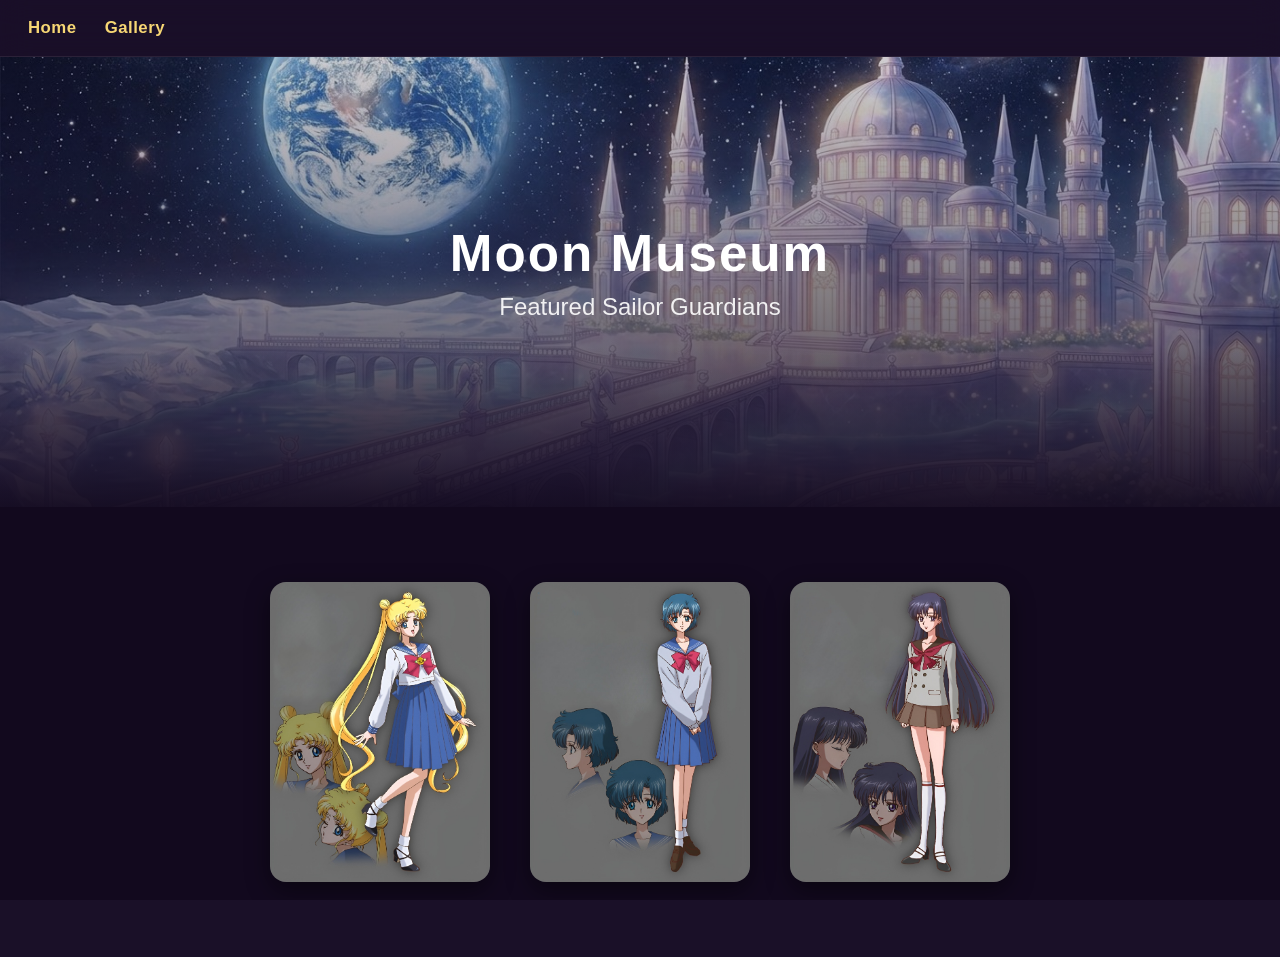
==== index.html @ 392549b9 "Update index.html Three featured guardians, no scroll" ====
<!DOCTYPE html>
<html lang="en">
<head>
  <meta charset="UTF-8">
  <meta name="viewport" content="width=device-width, initial-scale=1.0">
  <title>Moon Museum</title>
  <link rel="stylesheet" href="css/style.css">
  <link rel="stylesheet" href="css/nav.css">
</head>
<body>

  <nav class="main-nav">
    <a href="index.html">Home</a>
    <a href="gallery.html">Gallery</a>
  </nav>

  <section class="hero">
    <div class="hero-overlay">
      <div class="hero-content">
        <h1>Moon Museum</h1>
        <h2>Featured Sailor Guardians</h2>
      </div>
    </div>
  </section>

  <section class="cards-section">
    <div class="gallery-grid">

      <!-- Usagi -->
      <a href="player-usagi.html" class="card">
        <div class="card-inner">
          <div class="card-front">
            <img src="images/usagi-front.jpeg" alt="Usagi Tsukino front card">
          </div>
          <div class="card-back">
            <img class="back-img" src="images/usagi-back.jpeg" alt="Usagi Tsukino back card">
            <div class="stats">
              <p>Power: 8</p>
              <p>Speed: 6</p>
              <p>Magic: 10</p>
            </div>
          </div>
        </div>
      </a>

      <!-- Ami -->
      <a href="player-ami.html" class="card">
        <div class="card-inner">
          <div class="card-front">
            <img src="images/ami-front.jpeg" alt="Ami Mizuno front card">
          </div>
          <div class="card-back">
            <img class="back-img" src="images/ami-back.jpeg" alt="Ami Mizuno back card">
            <div class="stats">
              <p>Power: 7</p>
              <p>Speed: 8</p>
              <p>Magic: 9</p>
            </div>
          </div>
        </div>
      </a>

      <!-- Rei -->
      <a href="player-rei.html" class="card">
        <div class="card-inner">
          <div class="card-front">
            <img src="images/rei-front.jpeg" alt="Rei Hino front card">
          </div>
          <div class="card-back">
            <img class="back-img" src="images/rei-back.jpeg" alt="Rei Hino back card">
            <div class="stats">
              <p>Power: 9</p>
              <p>Speed: 7</p>
              <p>Magic: 9</p>
            </div>
          </div>
        </div>
      </a>

    </div>
  </section>

</body>
</html>
---- css/style.css ----
/* ------------------------------
   GLOBAL DARK MODE THEME
------------------------------ */

html, body {
  margin: 0;
  padding: 0;
  height: 100vh;
  overflow-y: hidden; /* no vertical scroll, horizontal allowed */
  font-family: "Poppins", sans-serif;
  background: #1a1028;
  color: #ffffff;
}

* {
  -webkit-font-smoothing: antialiased;
  -moz-osx-font-smoothing: grayscale;
}

/* ------------------------------
   HERO (TOP 50VH)
------------------------------ */

.hero {
  height: 50vh;
  background-image: url("../images/moon-kingdom.jpeg");
  background-size: cover;
  background-position: center;
  position: relative;
}

.hero-overlay {
  width: 100%;
  height: 100%;
  background: linear-gradient(
    to bottom,
    rgba(26, 16, 40, 0.2),
    rgba(26, 16, 40, 0.85)
  );
  display: flex;
  justify-content: center;
  align-items: center;
}

.hero-content {
  text-align: center;
  color: #ffffff;
}

.hero-content h1 {
  font-size: 3.2rem;
  margin: 0;
  letter-spacing: 2px;
}

.hero-content h2 {
  margin-top: 10px;
  font-weight: 300;
  opacity: 0.9;
}

/* STAR‑SPECKLED FADE AT BOTTOM OF HERO */

.hero::after {
  content: "";
  position: absolute;
  bottom: 0;
  left: 0;
  width: 100%;
  height: 160px;
  background:
    linear-gradient(
      to bottom,
      rgba(26, 16, 40, 0) 0%,
      rgba(26, 16, 40, 0.4) 40%,
      rgba(26, 16, 40, 0.7) 70%,
      #12091e 100%
    ),
    url("../images/stars.png");
  background-size: cover;
  pointer-events: none;
  opacity: 0.8;
}

/* ------------------------------
   HOME PAGE CARD SECTION (BOTTOM 50VH)
------------------------------ */

.cards-section {
  height: 50vh;
  background: #12091e;
  display: flex;
  justify-content: center;
  align-items: center;
  padding: 0;
}

.gallery-grid {
  display: flex;
  gap: 40px;
  justify-content: center;
  align-items: center;
}

/* ------------------------------
   FLIP CARD BASE
------------------------------ */

.card {
  width: 220px;
  height: 300px;
  perspective: 1200px;
  display: block;
  text-decoration: none;
}

.card-inner {
  width: 100%;
  height: 100%;
  position: relative;
  transition: transform 0.8s ease;
  transform-style: preserve-3d;
}

.card:hover .card-inner {
  transform: rotateY(180deg);
}

/* FRONT & BACK */

.card-front,
.card-back {
  position: absolute;
  width: 100%;
  height: 100%;
  border-radius: 16px;
  overflow: hidden;
  backface-visibility: hidden;
  box-shadow: 0 8px 25px rgba(0,0,0,0.45);
}

.card-front img,
.card-back .back-img {
  width: 100%;
  height: 100%;
  object-fit: cover;
}

.card-back {
  transform: rotateY(180deg);
  position: relative;
}

/* GOLD STATS */

.stats {
  position: absolute;
  top: 10px;
  left: 10px;
  color: #f7d774;
  font-weight: 600;
  font-size: 0.9rem;
  line-height: 1.3;
  text-shadow: 0 0 6px rgba(0,0,0,0.9);
}

/* ------------------------------
   PAGE HEADERS
------------------------------ */

.page-header {
  text-align: center;
  padding: 40px 20px 10px;
}

.page-header h1 {
  font-size: 2.2rem;
  color: #f7d774;
  margin-bottom: 8px;
}

.page-header p {
  color: #cfc3ff;
  opacity: 0.85;
}

/* ------------------------------
   PLAYER PAGES
------------------------------ */

.player-profile {
  height: calc(100vh - 120px); /* nav + header space */
  max-width: 1000px;
  margin: 0 auto;
  display: flex;
  justify-content: center;
  align-items: center;
  gap: 40px;
}

.player-profile .card {
  width: 210px;
  height: 280px;
}

.player-info {
  max-width: 380px;
  background: rgba(255, 255, 255, 0.06);
  padding: 20px;
  border-radius: 16px;
  backdrop-filter: blur(12px);
  border: 1px solid rgba(255, 255, 255, 0.12);
  box-shadow: 0 6px 20px rgba(0,0,0,0.35);
}

.player-info h3 {
  color: #f7d774;
  margin-top: 0;
  margin-bottom: 8px;
}

.player-info p {
  line-height: 1.5;
  color: #e8e0ff;
  font-size: 0.95rem;
}

.back-btn {
  display: inline-block;
  margin-top: 16px;
  text-decoration: none;
  color: #f7d774;
  font-weight: 600;
  transition: 0.2s ease;
  font-size: 0.95rem;
}

.back-btn:hover {
  opacity: 0.7;
}

/* ------------------------------
   RESPONSIVE TWEAKS
------------------------------ */

@media (max-width: 768px) {
  .hero-content h1 {
    font-size: 2.4rem;
  }

  .hero-content h2 {
    font-size: 1.1rem;
  }

  .gallery-grid {
    gap: 20px;
  }

  .card {
    width: 190px;
    height: 260px;
  }

  .player-profile {
    flex-direction: column;
    height: calc(100vh - 140px);
  }
}
---- css/nav.css ----
/* ------------------------------
   MODERN DARK MODE NAVIGATION
------------------------------ */

.main-nav {
  position: sticky;
  top: 0;
  width: 100%;
  padding: 18px 28px;

  display: flex;
  gap: 28px;
  align-items: center;

  background: rgba(26, 16, 40, 0.55);
  backdrop-filter: blur(14px);
  -webkit-backdrop-filter: blur(14px);

  border-bottom: 1px solid rgba(255, 255, 255, 0.08);
  z-index: 1000;
}

.main-nav a {
  text-decoration: none;
  color: #f7d774;
  font-weight: 600;
  font-size: 1.05rem;
  letter-spacing: 0.5px;
  transition: 0.25s ease;
}

.main-nav a:hover {
  color: #ffffff;
  text-shadow: 0 0 8px rgba(247, 215, 116, 0.8);
  transform: translateY(-1px);
}
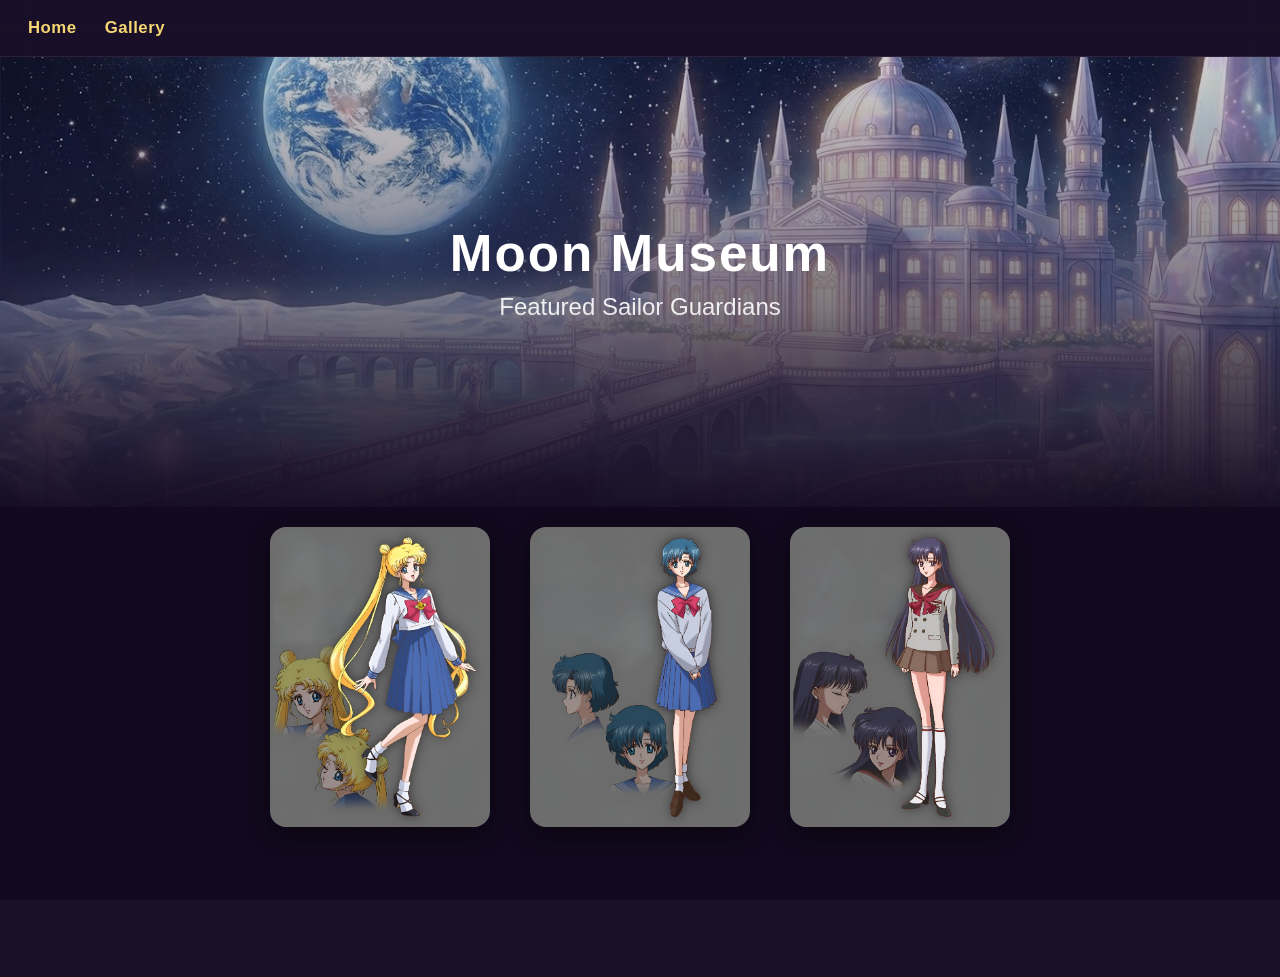
==== commit 8c625a40: "Update index.html Bring up the featured cards from the bottom" ====
--- a/index.html
+++ b/index.html
@@ -30,10 +30,10 @@
       <a href="player-usagi.html" class="card">
         <div class="card-inner">
           <div class="card-front">
-            <img src="images/usagi-front.jpeg" alt="Usagi Tsukino front card">
+            <img src="images/usagi-front.jpeg">
           </div>
           <div class="card-back">
-            <img class="back-img" src="images/usagi-back.jpeg" alt="Usagi Tsukino back card">
+            <img class="back-img" src="images/usagi-back.jpeg">
             <div class="stats">
               <p>Power: 8</p>
               <p>Speed: 6</p>
@@ -47,10 +47,10 @@
       <a href="player-ami.html" class="card">
         <div class="card-inner">
           <div class="card-front">
-            <img src="images/ami-front.jpeg" alt="Ami Mizuno front card">
+            <img src="images/ami-front.jpeg">
           </div>
           <div class="card-back">
-            <img class="back-img" src="images/ami-back.jpeg" alt="Ami Mizuno back card">
+            <img class="back-img" src="images/ami-back.jpeg">
             <div class="stats">
               <p>Power: 7</p>
               <p>Speed: 8</p>
@@ -64,10 +64,10 @@
       <a href="player-rei.html" class="card">
         <div class="card-inner">
           <div class="card-front">
-            <img src="images/rei-front.jpeg" alt="Rei Hino front card">
+            <img src="images/rei-front.jpeg">
           </div>
           <div class="card-back">
-            <img class="back-img" src="images/rei-back.jpeg" alt="Rei Hino back card">
+            <img class="back-img" src="images/rei-back.jpeg">
             <div class="stats">
               <p>Power: 9</p>
               <p>Speed: 7</p>
--- a/css/style.css
+++ b/css/style.css
@@ -6,7 +6,7 @@
   margin: 0;
   padding: 0;
   height: 100vh;
-  overflow-y: hidden; /* no vertical scroll, horizontal allowed */
+  overflow-y: hidden; /* no vertical scroll */
   font-family: "Poppins", sans-serif;
   background: #1a1028;
   color: #ffffff;
@@ -59,7 +59,7 @@
   opacity: 0.9;
 }
 
-/* STAR‑SPECKLED FADE AT BOTTOM OF HERO */
+/* STAR‑SPECKLED FADE */
 
 .hero::after {
   content: "";
@@ -67,7 +67,7 @@
   bottom: 0;
   left: 0;
   width: 100%;
-  height: 160px;
+  height: 200px;
   background:
     linear-gradient(
       to bottom,
@@ -83,7 +83,7 @@
 }
 
 /* ------------------------------
-   HOME PAGE CARD SECTION (BOTTOM 50VH)
+   HOME PAGE CARD SECTION
 ------------------------------ */
 
 .cards-section {
@@ -91,8 +91,9 @@
   background: #12091e;
   display: flex;
   justify-content: center;
-  align-items: center;
-  padding: 0;
+  align-items: flex-start;
+  padding-top: 60px;
+  margin-top: -40px; /* overlap fade */
 }
 
 .gallery-grid {
@@ -126,8 +127,6 @@
   transform: rotateY(180deg);
 }
 
-/* FRONT & BACK */
-
 .card-front,
 .card-back {
   position: absolute;
@@ -170,7 +169,7 @@
 
 .page-header {
   text-align: center;
-  padding: 40px 20px 10px;
+  padding: 30px 20px 10px;
 }
 
 .page-header h1 {
@@ -189,13 +188,14 @@
 ------------------------------ */
 
 .player-profile {
-  height: calc(100vh - 120px); /* nav + header space */
+  height: calc(100vh - 160px);
   max-width: 1000px;
   margin: 0 auto;
   display: flex;
   justify-content: center;
-  align-items: center;
+  align-items: flex-start;
   gap: 40px;
+  padding-top: 20px;
 }
 
 .player-profile .card {
@@ -238,31 +238,3 @@
 .back-btn:hover {
   opacity: 0.7;
 }
-
-/* ------------------------------
-   RESPONSIVE TWEAKS
------------------------------- */
-
-@media (max-width: 768px) {
-  .hero-content h1 {
-    font-size: 2.4rem;
-  }
-
-  .hero-content h2 {
-    font-size: 1.1rem;
-  }
-
-  .gallery-grid {
-    gap: 20px;
-  }
-
-  .card {
-    width: 190px;
-    height: 260px;
-  }
-
-  .player-profile {
-    flex-direction: column;
-    height: calc(100vh - 140px);
-  }
-}
--- a/css/nav.css
+++ b/css/nav.css
@@ -1,21 +1,13 @@
-/* ------------------------------
-   MODERN DARK MODE NAVIGATION
------------------------------- */
-
 .main-nav {
   position: sticky;
   top: 0;
   width: 100%;
   padding: 18px 28px;
-
   display: flex;
   gap: 28px;
   align-items: center;
-
   background: rgba(26, 16, 40, 0.55);
   backdrop-filter: blur(14px);
-  -webkit-backdrop-filter: blur(14px);
-
   border-bottom: 1px solid rgba(255, 255, 255, 0.08);
   z-index: 1000;
 }
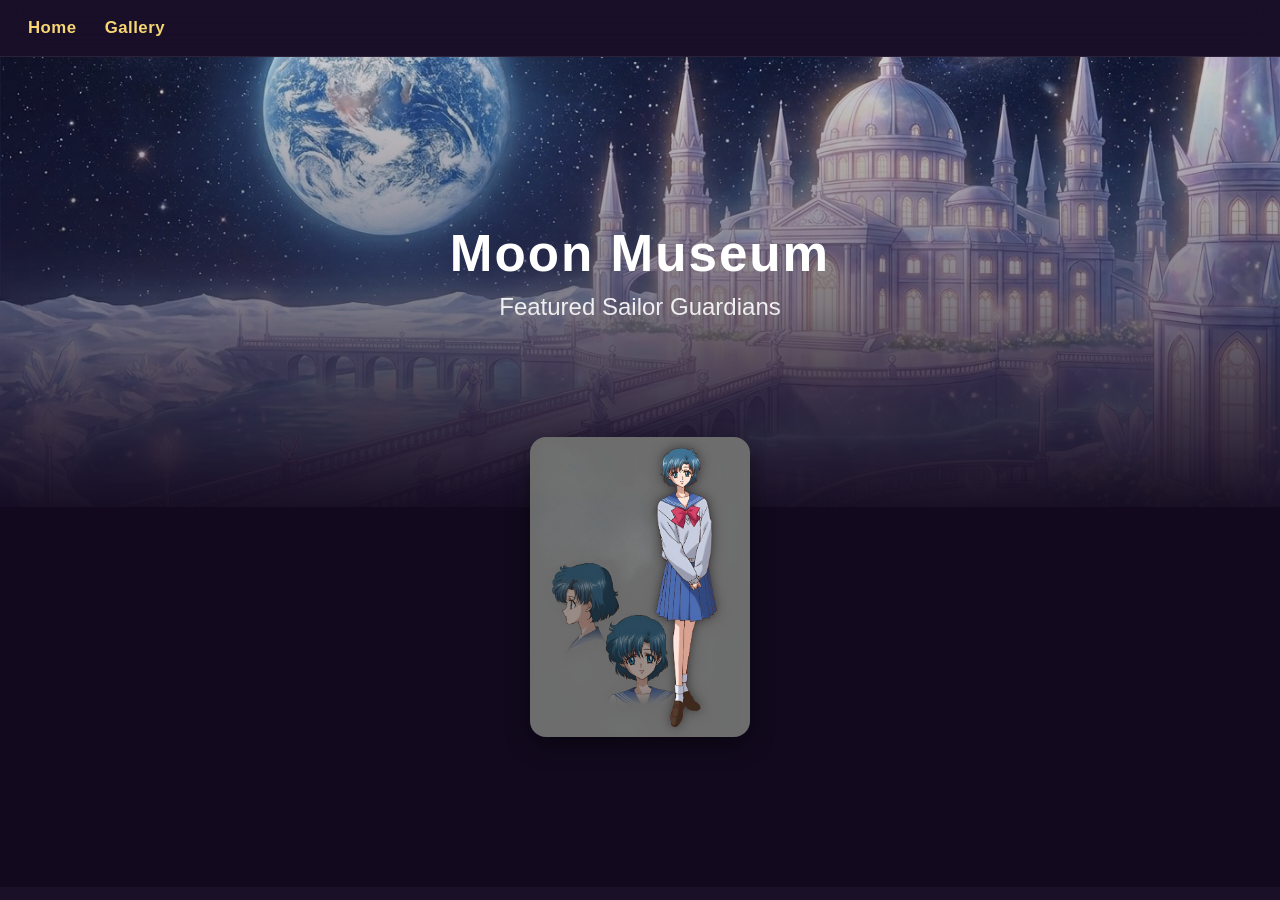
==== commit 20dc8304: "Update index.html Lifted featured cards" ====
--- a/index.html
+++ b/index.html
@@ -9,11 +9,13 @@
 </head>
 <body>
 
+  <!-- NAVIGATION -->
   <nav class="main-nav">
     <a href="index.html">Home</a>
     <a href="gallery.html">Gallery</a>
   </nav>
 
+  <!-- HERO SECTION -->
   <section class="hero">
     <div class="hero-overlay">
       <div class="hero-content">
@@ -23,6 +25,7 @@
     </div>
   </section>
 
+  <!-- FEATURED CARDS (LIFTED INTO THE FADE) -->
   <section class="cards-section">
     <div class="gallery-grid">
 
@@ -30,10 +33,10 @@
       <a href="player-usagi.html" class="card">
         <div class="card-inner">
           <div class="card-front">
-            <img src="images/usagi-front.jpeg">
+            <img src="images/usagi-front.jpeg" alt="Usagi Tsukino front card">
           </div>
           <div class="card-back">
-            <img class="back-img" src="images/usagi-back.jpeg">
+            <img class="back-img" src="images/usagi-back.jpeg" alt="Usagi Tsukino back card">
             <div class="stats">
               <p>Power: 8</p>
               <p>Speed: 6</p>
@@ -47,10 +50,10 @@
       <a href="player-ami.html" class="card">
         <div class="card-inner">
           <div class="card-front">
-            <img src="images/ami-front.jpeg">
+            <img src="images/ami-front.jpeg" alt="Ami Mizuno front card">
           </div>
           <div class="card-back">
-            <img class="back-img" src="images/ami-back.jpeg">
+            <img class="back-img" src="images/ami-back.jpeg" alt="Ami Mizuno back card">
             <div class="stats">
               <p>Power: 7</p>
               <p>Speed: 8</p>
@@ -64,10 +67,10 @@
       <a href="player-rei.html" class="card">
         <div class="card-inner">
           <div class="card-front">
-            <img src="images/rei-front.jpeg">
+            <img src="images/rei-front.jpeg" alt="Rei Hino front card">
           </div>
           <div class="card-back">
-            <img class="back-img" src="images/rei-back.jpeg">
+            <img class="back-img" src="images/rei-back.jpeg" alt="Rei Hino back card">
             <div class="stats">
               <p>Power: 9</p>
               <p>Speed: 7</p>
--- a/css/style.css
+++ b/css/style.css
@@ -92,9 +92,10 @@
   display: flex;
   justify-content: center;
   align-items: flex-start;
-  padding-top: 60px;
-  margin-top: -40px; /* overlap fade */
-}
+  padding-top: 20px;     /* small top padding */
+  margin-top: -90px;     /* BIG lift into the fade */
+}
+
 
 .gallery-grid {
   display: flex;
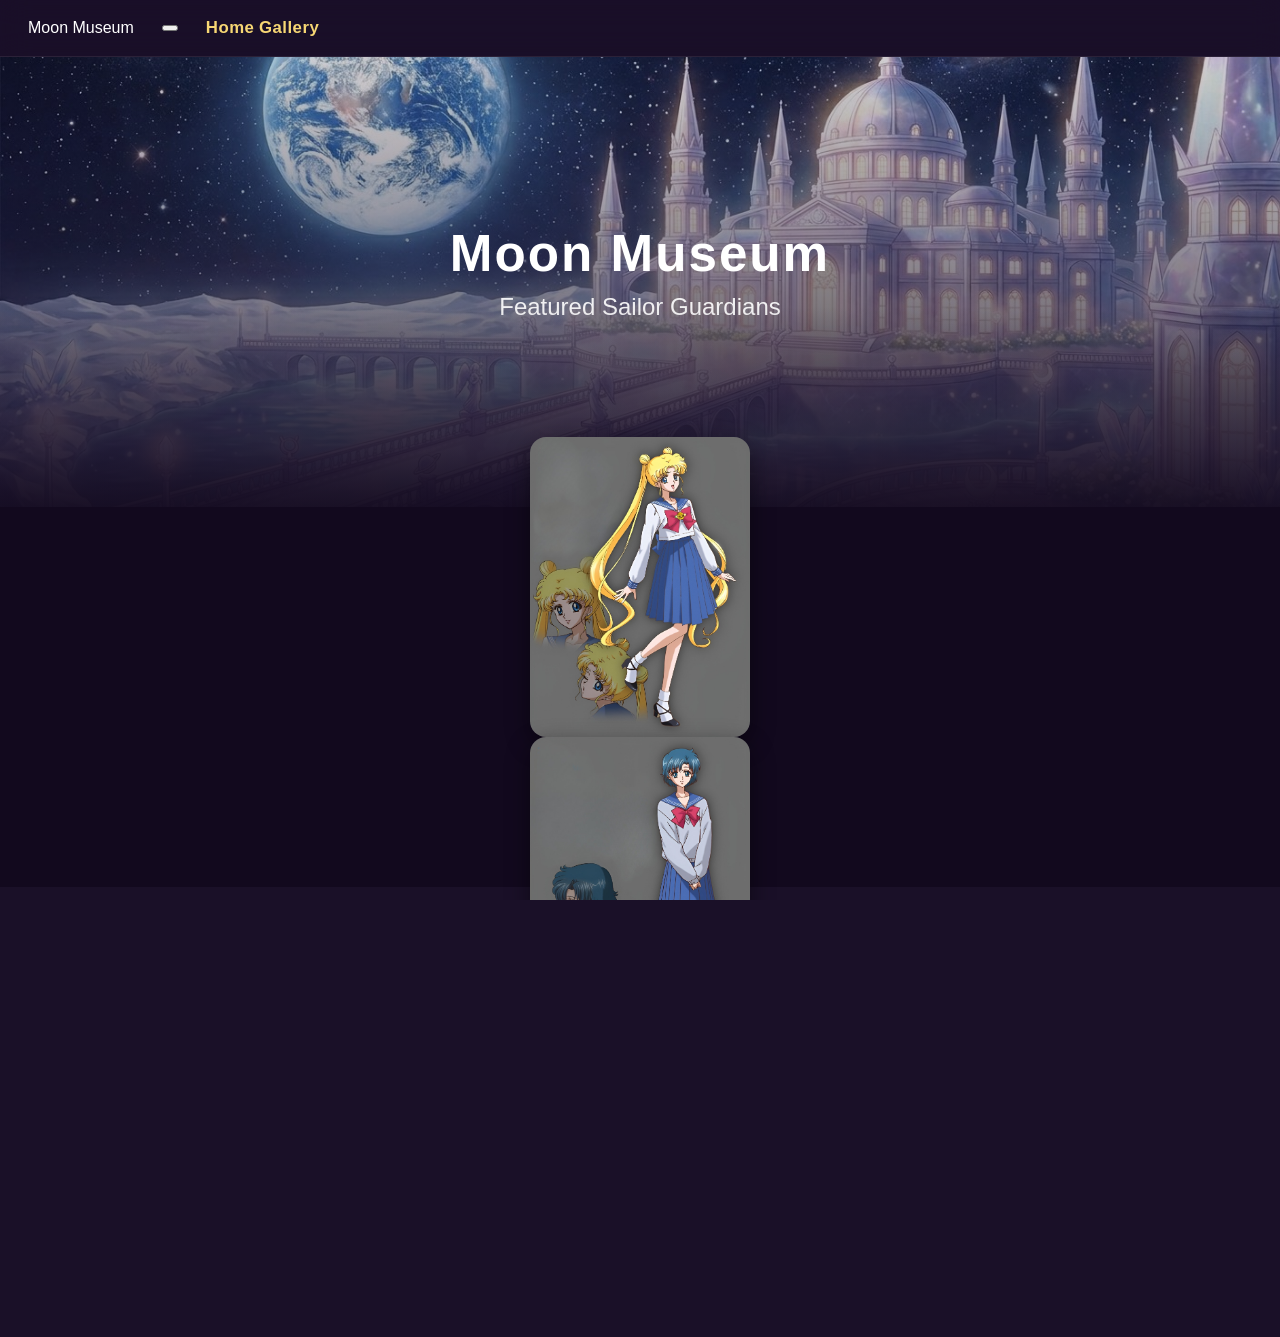
==== commit f1bb4f0d: "Update index.html mobile friendly" ====
--- a/index.html
+++ b/index.html
@@ -4,84 +4,98 @@
   <meta charset="UTF-8">
   <meta name="viewport" content="width=device-width, initial-scale=1.0">
   <title>Moon Museum</title>
+  <link rel="stylesheet" href="css/nav.css">
   <link rel="stylesheet" href="css/style.css">
-  <link rel="stylesheet" href="css/nav.css">
 </head>
 <body>
 
-  <!-- NAVIGATION -->
-  <nav class="main-nav">
-    <a href="index.html">Home</a>
-    <a href="gallery.html">Gallery</a>
-  </nav>
+  <header class="site-header">
+    <nav class="main-nav">
+      <div class="logo">Moon Museum</div>
+      <button class="hamburger" aria-label="Toggle navigation">
+        <span></span><span></span><span></span>
+      </button>
+      <div class="nav-links">
+        <a href="index.html">Home</a>
+        <a href="gallery.html">Gallery</a>
+      </div>
+    </nav>
+  </header>
 
-  <!-- HERO SECTION -->
-  <section class="hero">
-    <div class="hero-overlay">
-      <div class="hero-content">
-        <h1>Moon Museum</h1>
-        <h2>Featured Sailor Guardians</h2>
+  <main>
+    <section class="hero">
+      <div class="hero-overlay">
+        <div class="hero-content">
+          <h1>Moon Museum</h1>
+          <h2>Featured Sailor Guardians</h2>
+        </div>
       </div>
-    </div>
-  </section>
+    </section>
 
-  <!-- FEATURED CARDS (LIFTED INTO THE FADE) -->
-  <section class="cards-section">
-    <div class="gallery-grid">
+    <section class="cards-section">
+      <div class="cards-grid">
 
-      <!-- Usagi -->
-      <a href="player-usagi.html" class="card">
-        <div class="card-inner">
-          <div class="card-front">
-            <img src="images/usagi-front.jpeg" alt="Usagi Tsukino front card">
-          </div>
-          <div class="card-back">
-            <img class="back-img" src="images/usagi-back.jpeg" alt="Usagi Tsukino back card">
-            <div class="stats">
-              <p>Power: 8</p>
-              <p>Speed: 6</p>
-              <p>Magic: 10</p>
+        <!-- Usagi -->
+        <a href="player-usagi.html"
+           class="card"
+           style="--glow1:#ffb7d5; --glow2:#ffd1e8;">
+          <div class="card-inner">
+            <div class="card-front">
+              <img src="images/usagi-front.jpeg" alt="Usagi Tsukino front card">
+            </div>
+            <div class="card-back">
+              <img class="back-img" src="images/usagi-back.jpeg" alt="Usagi Tsukino back card">
+              <div class="stats">
+                <p>Power: 8</p>
+                <p>Speed: 6</p>
+                <p>Magic: 10</p>
+              </div>
             </div>
           </div>
-        </div>
-      </a>
+        </a>
 
-      <!-- Ami -->
-      <a href="player-ami.html" class="card">
-        <div class="card-inner">
-          <div class="card-front">
-            <img src="images/ami-front.jpeg" alt="Ami Mizuno front card">
-          </div>
-          <div class="card-back">
-            <img class="back-img" src="images/ami-back.jpeg" alt="Ami Mizuno back card">
-            <div class="stats">
-              <p>Power: 7</p>
-              <p>Speed: 8</p>
-              <p>Magic: 9</p>
+        <!-- Ami -->
+        <a href="player-ami.html"
+           class="card"
+           style="--glow1:#7fe7ff; --glow2:#b5f3ff;">
+          <div class="card-inner">
+            <div class="card-front">
+              <img src="images/ami-front.jpeg" alt="Ami Mizuno front card">
+            </div>
+            <div class="card-back">
+              <img class="back-img" src="images/ami-back.jpeg" alt="Ami Mizuno back card">
+              <div class="stats">
+                <p>Power: 7</p>
+                <p>Speed: 8</p>
+                <p>Magic: 9</p>
+              </div>
             </div>
           </div>
-        </div>
-      </a>
+        </a>
 
-      <!-- Rei -->
-      <a href="player-rei.html" class="card">
-        <div class="card-inner">
-          <div class="card-front">
-            <img src="images/rei-front.jpeg" alt="Rei Hino front card">
-          </div>
-          <div class="card-back">
-            <img class="back-img" src="images/rei-back.jpeg" alt="Rei Hino back card">
-            <div class="stats">
-              <p>Power: 9</p>
-              <p>Speed: 7</p>
-              <p>Magic: 9</p>
+        <!-- Rei -->
+        <a href="player-rei.html"
+           class="card"
+           style="--glow1:#ff6b6b; --glow2:#ff9b9b;">
+          <div class="card-inner">
+            <div class="card-front">
+              <img src="images/rei-front.jpeg" alt="Rei Hino front card">
+            </div>
+            <div class="card-back">
+              <img class="back-img" src="images/rei-back.jpeg" alt="Rei Hino back card">
+              <div class="stats">
+                <p>Power: 9</p>
+                <p>Speed: 7</p>
+                <p>Magic: 9</p>
+              </div>
             </div>
           </div>
-        </div>
-      </a>
+        </a>
 
-    </div>
-  </section>
+      </div>
+    </section>
+  </main>
 
+  <script src="js/nav.js"></script>
 </body>
 </html>
--- a/css/style.css
+++ b/css/style.css
@@ -83,7 +83,7 @@
 }
 
 /* ------------------------------
-   HOME PAGE CARD SECTION
+   HOME PAGE FEATURED CARDS
 ------------------------------ */
 
 .cards-section {
@@ -92,10 +92,9 @@
   display: flex;
   justify-content: center;
   align-items: flex-start;
-  padding-top: 20px;     /* small top padding */
-  margin-top: -90px;     /* BIG lift into the fade */
-}
-
+  padding-top: 20px;
+  margin-top: -90px; /* Lifts cards into the fade */
+}
 
 .gallery-grid {
   display: flex;
@@ -114,6 +113,7 @@
   perspective: 1200px;
   display: block;
   text-decoration: none;
+  flex: 0 0 auto; /* prevents shrinking in gallery */
 }
 
 .card-inner {
@@ -194,9 +194,9 @@
   margin: 0 auto;
   display: flex;
   justify-content: center;
-  align-items: flex-start;
+  align-items: flex-start; /* lifts card + description */
   gap: 40px;
-  padding-top: 20px;
+  padding-top: 40px; /* extra breathing room */
 }
 
 .player-profile .card {
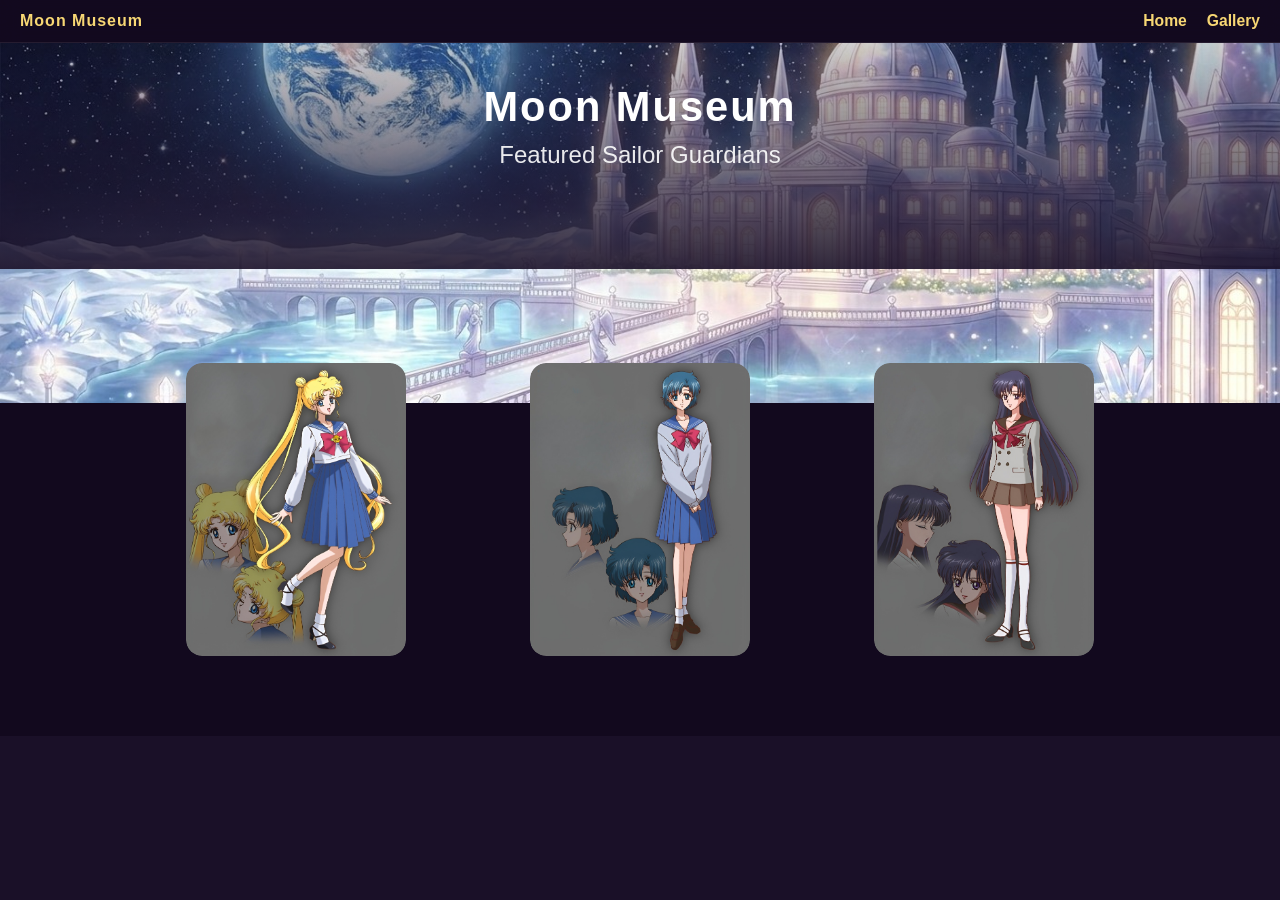
==== commit 49dfcd89: "Update index.html Updated styling" ====
--- a/index.html
+++ b/index.html
@@ -7,7 +7,8 @@
   <link rel="stylesheet" href="css/nav.css">
   <link rel="stylesheet" href="css/style.css">
 </head>
-<body>
+
+<body class="moon-bg">
 
   <header class="site-header">
     <nav class="main-nav">
@@ -23,6 +24,8 @@
   </header>
 
   <main>
+
+    <!-- HERO -->
     <section class="hero">
       <div class="hero-overlay">
         <div class="hero-content">
@@ -32,12 +35,12 @@
       </div>
     </section>
 
+    <!-- FEATURED CARDS -->
     <section class="cards-section">
       <div class="cards-grid">
 
         <!-- Usagi -->
-        <a href="player-usagi.html"
-           class="card"
+        <a href="player-usagi.html" class="card"
            style="--glow1:#ffb7d5; --glow2:#ffd1e8;">
           <div class="card-inner">
             <div class="card-front">
@@ -55,8 +58,7 @@
         </a>
 
         <!-- Ami -->
-        <a href="player-ami.html"
-           class="card"
+        <a href="player-ami.html" class="card"
            style="--glow1:#7fe7ff; --glow2:#b5f3ff;">
           <div class="card-inner">
             <div class="card-front">
@@ -74,8 +76,7 @@
         </a>
 
         <!-- Rei -->
-        <a href="player-rei.html"
-           class="card"
+        <a href="player-rei.html" class="card"
            style="--glow1:#ff6b6b; --glow2:#ff9b9b;">
           <div class="card-inner">
             <div class="card-front">
@@ -94,6 +95,7 @@
 
       </div>
     </section>
+
   </main>
 
   <script src="js/nav.js"></script>
--- a/css/nav.css
+++ b/css/nav.css
@@ -1,28 +1,85 @@
-.main-nav {
+.site-header {
   position: sticky;
   top: 0;
-  width: 100%;
-  padding: 18px 28px;
-  display: flex;
-  gap: 28px;
-  align-items: center;
-  background: rgba(26, 16, 40, 0.55);
-  backdrop-filter: blur(14px);
-  border-bottom: 1px solid rgba(255, 255, 255, 0.08);
   z-index: 1000;
 }
 
-.main-nav a {
+.main-nav {
+  display: flex;
+  align-items: center;
+  justify-content: space-between;
+  padding: 12px 20px;
+  background: rgba(18, 9, 30, 0.9);
+  backdrop-filter: blur(10px);
+  border-bottom: 1px solid rgba(255, 255, 255, 0.08);
+}
+
+.logo {
+  font-weight: 700;
+  letter-spacing: 1px;
+  color: #f7d774;
+}
+
+.nav-links {
+  display: flex;
+  gap: 20px;
+}
+
+.nav-links a {
   text-decoration: none;
   color: #f7d774;
   font-weight: 600;
-  font-size: 1.05rem;
-  letter-spacing: 0.5px;
+  font-size: 0.98rem;
   transition: 0.25s ease;
 }
 
-.main-nav a:hover {
+.nav-links a:hover {
   color: #ffffff;
   text-shadow: 0 0 8px rgba(247, 215, 116, 0.8);
-  transform: translateY(-1px);
 }
+
+/* HAMBURGER */
+
+.hamburger {
+  display: none;
+  flex-direction: column;
+  gap: 4px;
+  background: none;
+  border: none;
+  cursor: pointer;
+}
+
+.hamburger span {
+  width: 22px;
+  height: 2px;
+  background: #f7d774;
+  border-radius: 999px;
+}
+
+/* MOBILE NAV */
+
+@media (max-width: 700px) {
+  .nav-links {
+    position: absolute;
+    top: 56px;
+    right: 0;
+    background: rgba(18, 9, 30, 0.98);
+    flex-direction: column;
+    padding: 10px 20px 16px;
+    gap: 12px;
+    transform: translateY(-10px);
+    opacity: 0;
+    pointer-events: none;
+    transition: opacity 0.2s ease, transform 0.2s ease;
+  }
+
+  .nav-links.open {
+    opacity: 1;
+    pointer-events: auto;
+    transform: translateY(0);
+  }
+
+  .hamburger {
+    display: flex;
+  }
+}
--- a/css/style.css
+++ b/css/style.css
@@ -1,28 +1,25 @@
-/* ------------------------------
-   GLOBAL DARK MODE THEME
------------------------------- */
+/* GLOBAL */
 
 html, body {
   margin: 0;
   padding: 0;
-  height: 100vh;
-  overflow-y: hidden; /* no vertical scroll */
   font-family: "Poppins", sans-serif;
   background: #1a1028;
   color: #ffffff;
-}
-
-* {
-  -webkit-font-smoothing: antialiased;
-  -moz-osx-font-smoothing: grayscale;
-}
-
-/* ------------------------------
-   HERO (TOP 50VH)
------------------------------- */
+  overflow-x: hidden; /* no horizontal scroll */
+}
+
+img {
+  max-width: 100%;
+  height: auto;
+  display: block;
+}
+
+/* HERO */
 
 .hero {
-  height: 50vh;
+  width: 100%;
+  min-height: 360px;
   background-image: url("../images/moon-kingdom.jpeg");
   background-size: cover;
   background-position: center;
@@ -35,7 +32,7 @@
   background: linear-gradient(
     to bottom,
     rgba(26, 16, 40, 0.2),
-    rgba(26, 16, 40, 0.85)
+    rgba(26, 16, 40, 0.9)
   );
   display: flex;
   justify-content: center;
@@ -44,11 +41,11 @@
 
 .hero-content {
   text-align: center;
-  color: #ffffff;
+  padding: 40px 20px 80px;
 }
 
 .hero-content h1 {
-  font-size: 3.2rem;
+  font-size: 2.6rem;
   margin: 0;
   letter-spacing: 2px;
 }
@@ -59,61 +56,35 @@
   opacity: 0.9;
 }
 
-/* STAR‑SPECKLED FADE */
-
-.hero::after {
-  content: "";
-  position: absolute;
-  bottom: 0;
-  left: 0;
-  width: 100%;
-  height: 200px;
-  background:
-    linear-gradient(
-      to bottom,
-      rgba(26, 16, 40, 0) 0%,
-      rgba(26, 16, 40, 0.4) 40%,
-      rgba(26, 16, 40, 0.7) 70%,
-      #12091e 100%
-    ),
-    url("../images/stars.png");
-  background-size: cover;
-  pointer-events: none;
-  opacity: 0.8;
-}
-
-/* ------------------------------
-   HOME PAGE FEATURED CARDS
------------------------------- */
+/* FEATURED CARDS SECTION */
 
 .cards-section {
-  height: 50vh;
   background: #12091e;
-  display: flex;
-  justify-content: center;
-  align-items: flex-start;
-  padding-top: 20px;
-  margin-top: -90px; /* Lifts cards into the fade */
-}
-
-.gallery-grid {
-  display: flex;
-  gap: 40px;
-  justify-content: center;
-  align-items: center;
-}
-
-/* ------------------------------
-   FLIP CARD BASE
------------------------------- */
+  margin-top: -80px; /* overlap hero fade */
+  padding: 40px 20px 80px; /* bottom padding so not cut off */
+}
+
+.cards-grid {
+  display: grid;
+  grid-template-columns: repeat(3, minmax(0, 1fr));
+  gap: 32px;
+  max-width: 1000px;
+  margin: 0 auto;
+  justify-items: center;
+}
+
+/* CARD + GLOW + SPARKLES */
 
 .card {
   width: 220px;
-  height: 300px;
+  max-width: 100%;
+  aspect-ratio: 3 / 4;
   perspective: 1200px;
-  display: block;
   text-decoration: none;
-  flex: 0 0 auto; /* prevents shrinking in gallery */
+  position: relative;
+  --glow1: #ffffff;
+  --glow2: #ffffff;
+  transition: transform 0.3s ease, box-shadow 0.3s ease;
 }
 
 .card-inner {
@@ -122,23 +93,28 @@
   position: relative;
   transition: transform 0.8s ease;
   transform-style: preserve-3d;
-}
-
-.card:hover .card-inner {
-  transform: rotateY(180deg);
+  border-radius: 16px;
+  overflow: hidden;
 }
 
 .card-front,
 .card-back {
   position: absolute;
-  width: 100%;
-  height: 100%;
+  inset: 0;
   border-radius: 16px;
   overflow: hidden;
   backface-visibility: hidden;
   box-shadow: 0 8px 25px rgba(0,0,0,0.45);
 }
 
+.card-back {
+  transform: rotateY(180deg);
+}
+
+.card:hover .card-inner {
+  transform: rotateY(180deg);
+}
+
 .card-front img,
 .card-back .back-img {
   width: 100%;
@@ -146,12 +122,35 @@
   object-fit: cover;
 }
 
-.card-back {
-  transform: rotateY(180deg);
-  position: relative;
-}
-
-/* GOLD STATS */
+/* gradient glow + sparkles on hover */
+
+.card:hover {
+  transform: translateY(-6px);
+  box-shadow:
+    0 0 18px rgba(0,0,0,0.7),
+    0 0 28px var(--glow1),
+    0 0 48px var(--glow2);
+}
+
+.card::after {
+  content: "";
+  position: absolute;
+  inset: -10%;
+  background:
+    radial-gradient(circle at 20% 20%, rgba(255,255,255,0.4) 0, transparent 40%),
+    radial-gradient(circle at 80% 30%, rgba(255,255,255,0.3) 0, transparent 45%),
+    radial-gradient(circle at 30% 80%, rgba(255,255,255,0.25) 0, transparent 40%);
+  opacity: 0;
+  pointer-events: none;
+  mix-blend-mode: screen;
+  transition: opacity 0.3s ease;
+}
+
+.card:hover::after {
+  opacity: 1;
+}
+
+/* STATS */
 
 .stats {
   position: absolute;
@@ -164,13 +163,11 @@
   text-shadow: 0 0 6px rgba(0,0,0,0.9);
 }
 
-/* ------------------------------
-   PAGE HEADERS
------------------------------- */
+/* PAGE HEADER (PLAYER + GALLERY) */
 
 .page-header {
   text-align: center;
-  padding: 30px 20px 10px;
+  padding: 40px 20px 20px;
 }
 
 .page-header h1 {
@@ -181,31 +178,28 @@
 
 .page-header p {
   color: #cfc3ff;
-  opacity: 0.85;
-}
-
-/* ------------------------------
-   PLAYER PAGES
------------------------------- */
+  opacity: 0.9;
+}
+
+/* PLAYER PAGES */
 
 .player-profile {
-  height: calc(100vh - 160px);
   max-width: 1000px;
-  margin: 0 auto;
+  margin: 20px auto 120px;
+  padding: 0 20px;
   display: flex;
-  justify-content: center;
-  align-items: flex-start; /* lifts card + description */
   gap: 40px;
-  padding-top: 40px; /* extra breathing room */
+  align-items: flex-start;
+  flex-wrap: wrap;
 }
 
 .player-profile .card {
-  width: 210px;
-  height: 280px;
+  width: 220px;
 }
 
 .player-info {
-  max-width: 380px;
+  flex: 1 1 260px;
+  max-width: 420px;
   background: rgba(255, 255, 255, 0.06);
   padding: 20px;
   border-radius: 16px;
@@ -239,3 +233,34 @@
 .back-btn:hover {
   opacity: 0.7;
 }
+
+/* RESPONSIVE BREAKPOINTS */
+
+@media (max-width: 900px) {
+  .cards-grid {
+    grid-template-columns: repeat(2, minmax(0, 1fr));
+  }
+
+  .player-profile {
+    justify-content: center;
+  }
+}
+
+@media (max-width: 600px) {
+  .cards-grid {
+    grid-template-columns: 1fr;
+  }
+
+  .hero-content h1 {
+    font-size: 2.1rem;
+  }
+
+  .hero-content h2 {
+    font-size: 1rem;
+  }
+
+  .cards-section {
+    margin-top: -50px;
+    padding-bottom: 60px;
+  }
+}
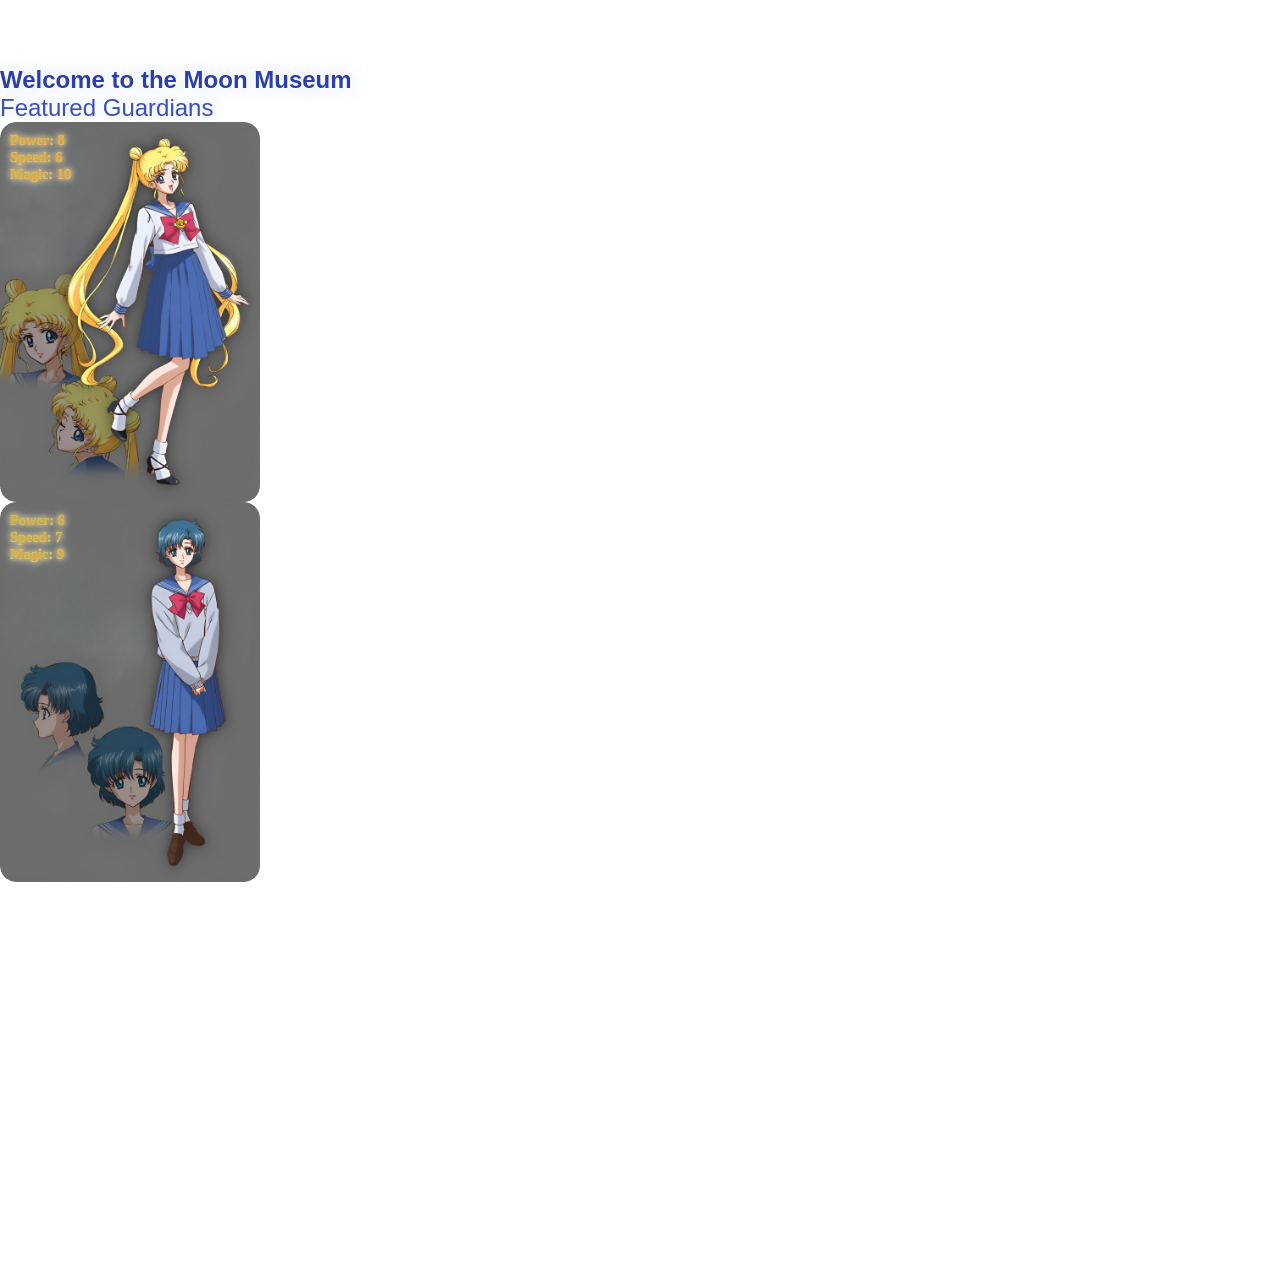
==== commit 8c012660: "Update index.html end update" ====
--- a/index.html
+++ b/index.html
@@ -10,94 +10,90 @@
 
 <body class="moon-bg">
 
-  <header class="site-header">
-    <nav class="main-nav">
-      <div class="logo">Moon Museum</div>
-      <button class="hamburger" aria-label="Toggle navigation">
-        <span></span><span></span><span></span>
-      </button>
-      <div class="nav-links">
-        <a href="index.html">Home</a>
-        <a href="gallery.html">Gallery</a>
+<header class="site-header">
+  <nav class="main-nav">
+    <div class="logo">Moon Museum</div>
+    <div class="nav-links">
+      <a href="gallery.html">Gallery</a>
+    </div>
+  </nav>
+</header>
+
+<section class="hero-content">
+  <h1>Welcome to the Moon Museum</h1>
+  <h2>Featured Guardians</h2>
+</section>
+
+<section class="featured-cards">
+
+  <!-- USAGI -->
+  <a class="card" data-card="usagi" href="player-usagi.html">
+    <div class="card-inner">
+      <div class="card-front">
+        <div class="simple-stats">
+          <p>Power: 8</p>
+          <p>Speed: 6</p>
+          <p>Magic: 10</p>
+        </div>
+        <img src="images/usagi-front.jpeg">
       </div>
-    </nav>
-  </header>
-
-  <main>
-
-    <!-- HERO -->
-    <section class="hero">
-      <div class="hero-overlay">
-        <div class="hero-content">
-          <h1>Moon Museum</h1>
-          <h2>Featured Sailor Guardians</h2>
+      <div class="card-back">
+        <img src="images/usagi-back.jpeg">
+        <div class="stats">
+          <p>Power: 8</p>
+          <p>Speed: 6</p>
+          <p>Magic: 10</p>
         </div>
       </div>
-    </section>
+    </div>
+  </a>
 
-    <!-- FEATURED CARDS -->
-    <section class="cards-section">
-      <div class="cards-grid">
+  <!-- AMI -->
+  <a class="card" data-card="ami" href="player-ami.html">
+    <div class="card-inner">
+      <div class="card-front">
+        <div class="simple-stats">
+          <p>Power: 6</p>
+          <p>Speed: 7</p>
+          <p>Magic: 9</p>
+        </div>
+        <img src="images/ami-front.jpeg">
+      </div>
+      <div class="card-back">
+        <img src="images/ami-back.jpeg">
+        <div class="stats">
+          <p>Power: 6</p>
+          <p>Speed: 7</p>
+          <p>Magic: 9</p>
+        </div>
+      </div>
+    </div>
+  </a>
 
-        <!-- Usagi -->
-        <a href="player-usagi.html" class="card"
-           style="--glow1:#ffb7d5; --glow2:#ffd1e8;">
-          <div class="card-inner">
-            <div class="card-front">
-              <img src="images/usagi-front.jpeg" alt="Usagi Tsukino front card">
-            </div>
-            <div class="card-back">
-              <img class="back-img" src="images/usagi-back.jpeg" alt="Usagi Tsukino back card">
-              <div class="stats">
-                <p>Power: 8</p>
-                <p>Speed: 6</p>
-                <p>Magic: 10</p>
-              </div>
-            </div>
-          </div>
-        </a>
+  <!-- REI -->
+  <a class="card" data-card="rei" href="player-rei.html">
+    <div class="card-inner">
+      <div class="card-front">
+        <div class="simple-stats">
+          <p>Power: 9</p>
+          <p>Speed: 8</p>
+          <p>Magic: 7</p>
+        </div>
+        <img src="images/rei-front.jpeg">
+      </div>
+      <div class="card-back">
+        <img src="images/rei-back.jpeg">
+        <div class="stats">
+          <p>Power: 9</p>
+          <p>Speed: 8</p>
+          <p>Magic: 7</p>
+        </div>
+      </div>
+    </div>
+  </a>
 
-        <!-- Ami -->
-        <a href="player-ami.html" class="card"
-           style="--glow1:#7fe7ff; --glow2:#b5f3ff;">
-          <div class="card-inner">
-            <div class="card-front">
-              <img src="images/ami-front.jpeg" alt="Ami Mizuno front card">
-            </div>
-            <div class="card-back">
-              <img class="back-img" src="images/ami-back.jpeg" alt="Ami Mizuno back card">
-              <div class="stats">
-                <p>Power: 7</p>
-                <p>Speed: 8</p>
-                <p>Magic: 9</p>
-              </div>
-            </div>
-          </div>
-        </a>
+</section>
 
-        <!-- Rei -->
-        <a href="player-rei.html" class="card"
-           style="--glow1:#ff6b6b; --glow2:#ff9b9b;">
-          <div class="card-inner">
-            <div class="card-front">
-              <img src="images/rei-front.jpeg" alt="Rei Hino front card">
-            </div>
-            <div class="card-back">
-              <img class="back-img" src="images/rei-back.jpeg" alt="Rei Hino back card">
-              <div class="stats">
-                <p>Power: 9</p>
-                <p>Speed: 7</p>
-                <p>Magic: 9</p>
-              </div>
-            </div>
-          </div>
-        </a>
-
-      </div>
-    </section>
-
-  </main>
-
-  <script src="js/nav.js"></script>
+<script src="js/nav.js"></script>
 </body>
 </html>
--- a/css/nav.css
+++ b/css/nav.css
@@ -1,85 +1,28 @@
-.site-header {
-  position: sticky;
-  top: 0;
-  z-index: 1000;
-}
-
 .main-nav {
   display: flex;
+  justify-content: space-between;
   align-items: center;
-  justify-content: space-between;
-  padding: 12px 20px;
-  background: rgba(18, 9, 30, 0.9);
+  padding: 18px 28px;
+  background: rgba(255,255,255,0.15);
   backdrop-filter: blur(10px);
-  border-bottom: 1px solid rgba(255, 255, 255, 0.08);
+  border-bottom: 1px solid rgba(255,255,255,0.3);
 }
 
 .logo {
+  font-size: 1.6rem;
   font-weight: 700;
-  letter-spacing: 1px;
-  color: #f7d774;
-}
-
-.nav-links {
-  display: flex;
-  gap: 20px;
+  color: #fff;
+  text-shadow: 0 0 8px rgba(255,255,255,0.8);
 }
 
 .nav-links a {
+  margin-left: 20px;
+  color: #fff;
+  font-weight: 500;
   text-decoration: none;
-  color: #f7d774;
-  font-weight: 600;
-  font-size: 0.98rem;
-  transition: 0.25s ease;
+  text-shadow: 0 0 6px rgba(255,255,255,0.8);
 }
-
-.nav-links a:hover {
-  color: #ffffff;
-  text-shadow: 0 0 8px rgba(247, 215, 116, 0.8);
-}
-
-/* HAMBURGER */
 
 .hamburger {
   display: none;
-  flex-direction: column;
-  gap: 4px;
-  background: none;
-  border: none;
-  cursor: pointer;
 }
-
-.hamburger span {
-  width: 22px;
-  height: 2px;
-  background: #f7d774;
-  border-radius: 999px;
-}
-
-/* MOBILE NAV */
-
-@media (max-width: 700px) {
-  .nav-links {
-    position: absolute;
-    top: 56px;
-    right: 0;
-    background: rgba(18, 9, 30, 0.98);
-    flex-direction: column;
-    padding: 10px 20px 16px;
-    gap: 12px;
-    transform: translateY(-10px);
-    opacity: 0;
-    pointer-events: none;
-    transition: opacity 0.2s ease, transform 0.2s ease;
-  }
-
-  .nav-links.open {
-    opacity: 1;
-    pointer-events: auto;
-    transform: translateY(0);
-  }
-
-  .hamburger {
-    display: flex;
-  }
-}
--- a/css/style.css
+++ b/css/style.css
@@ -1,266 +1,134 @@
-/* GLOBAL */
-
-html, body {
+/* GLOBAL RESET */
+* {
   margin: 0;
   padding: 0;
-  font-family: "Poppins", sans-serif;
-  background: #1a1028;
-  color: #ffffff;
-  overflow-x: hidden; /* no horizontal scroll */
+  box-sizing: border-box;
 }
 
-img {
-  max-width: 100%;
-  height: auto;
-  display: block;
+body.moon-bg {
+  background: url("images/moon-kingdom-bg.jpeg") no-repeat center/cover fixed;
+  min-height: 100vh;
+  font-family: "Poppins", sans-serif;
+  color: #fff;
 }
 
-/* HERO */
-
-.hero {
-  width: 100%;
-  min-height: 360px;
-  background-image: url("../images/moon-kingdom.jpeg");
-  background-size: cover;
-  background-position: center;
-  position: relative;
+/* BRIGHT, GLOWING HEADERS */
+.page-header h1,
+.hero-content h1 {
+  color: #2b3fa8;
+  font-weight: 800;
+  text-shadow:
+    0 0 6px rgba(255,255,255,1),
+    0 0 12px rgba(255,255,255,0.9),
+    0 0 20px rgba(200,220,255,0.9);
 }
 
-.hero-overlay {
-  width: 100%;
-  height: 100%;
-  background: linear-gradient(
-    to bottom,
-    rgba(26, 16, 40, 0.2),
-    rgba(26, 16, 40, 0.9)
-  );
-  display: flex;
-  justify-content: center;
-  align-items: center;
+.page-header p,
+.hero-content h2 {
+  color: #3d4fb8;
+  font-weight: 500;
+  text-shadow:
+    0 0 6px rgba(255,255,255,0.9),
+    0 0 12px rgba(200,220,255,0.8);
 }
 
-.hero-content {
-  text-align: center;
-  padding: 40px 20px 80px;
-}
-
-.hero-content h1 {
-  font-size: 2.6rem;
-  margin: 0;
-  letter-spacing: 2px;
-}
-
-.hero-content h2 {
-  margin-top: 10px;
-  font-weight: 300;
-  opacity: 0.9;
-}
-
-/* FEATURED CARDS SECTION */
-
-.cards-section {
-  background: #12091e;
-  margin-top: -80px; /* overlap hero fade */
-  padding: 40px 20px 80px; /* bottom padding so not cut off */
-}
-
-.cards-grid {
-  display: grid;
-  grid-template-columns: repeat(3, minmax(0, 1fr));
-  gap: 32px;
-  max-width: 1000px;
-  margin: 0 auto;
-  justify-items: center;
-}
-
-/* CARD + GLOW + SPARKLES */
-
+/* CARD CONTAINER */
 .card {
-  width: 220px;
-  max-width: 100%;
-  aspect-ratio: 3 / 4;
-  perspective: 1200px;
-  text-decoration: none;
   position: relative;
-  --glow1: #ffffff;
-  --glow2: #ffffff;
-  transition: transform 0.3s ease, box-shadow 0.3s ease;
+  width: 260px;
+  height: 380px;
+  perspective: 1000px;
+  border-radius: 16px;
+  overflow: hidden;
+  cursor: pointer;
+  display: block;
 }
 
 .card-inner {
   width: 100%;
   height: 100%;
-  position: relative;
-  transition: transform 0.8s ease;
+  transition: transform 0.9s;
   transform-style: preserve-3d;
+}
+
+.card:hover .card-inner {
+  transform: rotateY(180deg);
+}
+
+/* FRONT & BACK */
+.card-front,
+.card-back {
+  position: absolute;
+  width: 100%;
+  height: 100%;
+  backface-visibility: hidden;
   border-radius: 16px;
   overflow: hidden;
 }
 
-.card-front,
-.card-back {
-  position: absolute;
-  inset: 0;
-  border-radius: 16px;
-  overflow: hidden;
-  backface-visibility: hidden;
-  box-shadow: 0 8px 25px rgba(0,0,0,0.45);
+.card-front img,
+.card-back img {
+  width: 100%;
+  height: 100%;
+  object-fit: cover;
 }
 
 .card-back {
   transform: rotateY(180deg);
 }
 
-.card:hover .card-inner {
+/* FIX MIRRORED BACK STATS */
+.card-back .stats {
   transform: rotateY(180deg);
 }
 
-.card-front img,
-.card-back .back-img {
-  width: 100%;
-  height: 100%;
-  object-fit: cover;
+/* THEME COLOR MAP */
+[data-card="usagi"] {
+  --statColor1: #ffb7d5;
+  --statColor2: #ffd1e8;
 }
 
-/* gradient glow + sparkles on hover */
-
-.card:hover {
-  transform: translateY(-6px);
-  box-shadow:
-    0 0 18px rgba(0,0,0,0.7),
-    0 0 28px var(--glow1),
-    0 0 48px var(--glow2);
+[data-card="ami"] {
+  --statColor1: #7fe7ff;
+  --statColor2: #b5f3ff;
 }
 
-.card::after {
-  content: "";
-  position: absolute;
-  inset: -10%;
-  background:
-    radial-gradient(circle at 20% 20%, rgba(255,255,255,0.4) 0, transparent 40%),
-    radial-gradient(circle at 80% 30%, rgba(255,255,255,0.3) 0, transparent 45%),
-    radial-gradient(circle at 30% 80%, rgba(255,255,255,0.25) 0, transparent 40%);
-  opacity: 0;
-  pointer-events: none;
-  mix-blend-mode: screen;
-  transition: opacity 0.3s ease;
+[data-card="rei"] {
+  --statColor1: #ff6b6b;
+  --statColor2: #ff9b9b;
 }
 
-.card:hover::after {
-  opacity: 1;
+[data-card="makoto"] {
+  --statColor1: #9cff8a;
+  --statColor2: #c8ffb8;
 }
 
-/* STATS */
+[data-card="minako"] {
+  --statColor1: #ffd86b;
+  --statColor2: #ffe9a3;
+}
 
+/* GRADIENT + GOLD OUTLINE STATS (FRONT + BACK) */
+.simple-stats,
 .stats {
   position: absolute;
   top: 10px;
   left: 10px;
-  color: #f7d774;
-  font-weight: 600;
+  font-family: "Cinzel", serif;
+  font-weight: 700;
   font-size: 0.9rem;
-  line-height: 1.3;
-  text-shadow: 0 0 6px rgba(0,0,0,0.9);
+
+  background: linear-gradient(
+    to bottom,
+    var(--statColor1),
+    var(--statColor2)
+  );
+  -webkit-background-clip: text;
+  -webkit-text-fill-color: transparent;
+
+  text-shadow:
+    0 0 2px #d4a72c,
+    0 0 4px #d4a72c,
+    0 0 6px rgba(255,255,255,0.9),
+    0 0 10px rgba(255,255,255,0.8);
 }
-
-/* PAGE HEADER (PLAYER + GALLERY) */
-
-.page-header {
-  text-align: center;
-  padding: 40px 20px 20px;
-}
-
-.page-header h1 {
-  font-size: 2.2rem;
-  color: #f7d774;
-  margin-bottom: 8px;
-}
-
-.page-header p {
-  color: #cfc3ff;
-  opacity: 0.9;
-}
-
-/* PLAYER PAGES */
-
-.player-profile {
-  max-width: 1000px;
-  margin: 20px auto 120px;
-  padding: 0 20px;
-  display: flex;
-  gap: 40px;
-  align-items: flex-start;
-  flex-wrap: wrap;
-}
-
-.player-profile .card {
-  width: 220px;
-}
-
-.player-info {
-  flex: 1 1 260px;
-  max-width: 420px;
-  background: rgba(255, 255, 255, 0.06);
-  padding: 20px;
-  border-radius: 16px;
-  backdrop-filter: blur(12px);
-  border: 1px solid rgba(255, 255, 255, 0.12);
-  box-shadow: 0 6px 20px rgba(0,0,0,0.35);
-}
-
-.player-info h3 {
-  color: #f7d774;
-  margin-top: 0;
-  margin-bottom: 8px;
-}
-
-.player-info p {
-  line-height: 1.5;
-  color: #e8e0ff;
-  font-size: 0.95rem;
-}
-
-.back-btn {
-  display: inline-block;
-  margin-top: 16px;
-  text-decoration: none;
-  color: #f7d774;
-  font-weight: 600;
-  transition: 0.2s ease;
-  font-size: 0.95rem;
-}
-
-.back-btn:hover {
-  opacity: 0.7;
-}
-
-/* RESPONSIVE BREAKPOINTS */
-
-@media (max-width: 900px) {
-  .cards-grid {
-    grid-template-columns: repeat(2, minmax(0, 1fr));
-  }
-
-  .player-profile {
-    justify-content: center;
-  }
-}
-
-@media (max-width: 600px) {
-  .cards-grid {
-    grid-template-columns: 1fr;
-  }
-
-  .hero-content h1 {
-    font-size: 2.1rem;
-  }
-
-  .hero-content h2 {
-    font-size: 1rem;
-  }
-
-  .cards-section {
-    margin-top: -50px;
-    padding-bottom: 60px;
-  }
-}
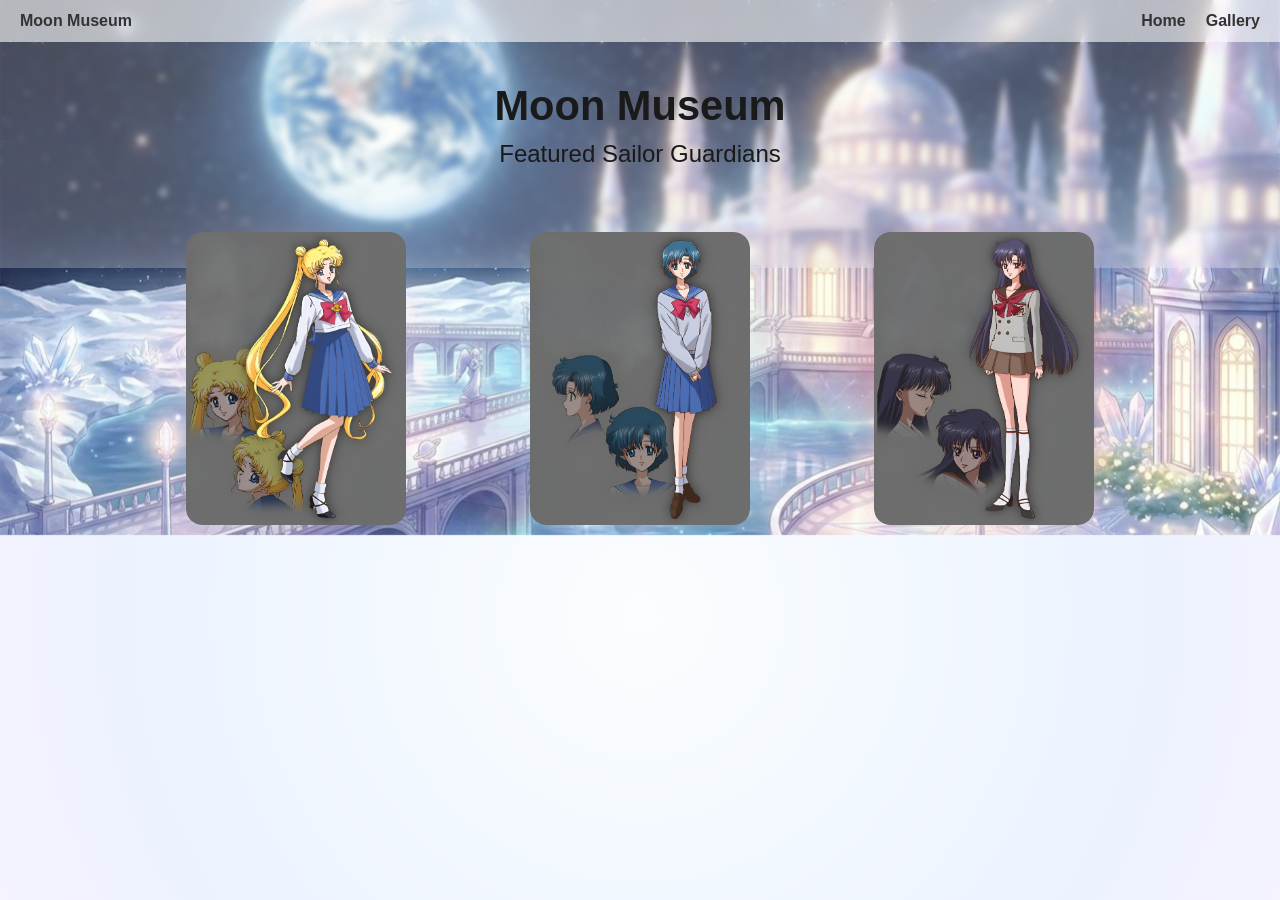
==== commit 3392ccd5: "Update index.html renew commit" ====
--- a/index.html
+++ b/index.html
@@ -10,90 +10,94 @@
 
 <body class="moon-bg">
 
-<header class="site-header">
-  <nav class="main-nav">
-    <div class="logo">Moon Museum</div>
-    <div class="nav-links">
-      <a href="gallery.html">Gallery</a>
-    </div>
-  </nav>
-</header>
+  <header class="site-header">
+    <nav class="main-nav">
+      <div class="logo">Moon Museum</div>
+      <button class="hamburger" aria-label="Toggle navigation">
+        <span></span><span></span><span></span>
+      </button>
+      <div class="nav-links">
+        <a href="index.html">Home</a>
+        <a href="gallery.html">Gallery</a>
+      </div>
+    </nav>
+  </header>
 
-<section class="hero-content">
-  <h1>Welcome to the Moon Museum</h1>
-  <h2>Featured Guardians</h2>
-</section>
+  <main>
 
-<section class="featured-cards">
-
-  <!-- USAGI -->
-  <a class="card" data-card="usagi" href="player-usagi.html">
-    <div class="card-inner">
-      <div class="card-front">
-        <div class="simple-stats">
-          <p>Power: 8</p>
-          <p>Speed: 6</p>
-          <p>Magic: 10</p>
-        </div>
-        <img src="images/usagi-front.jpeg">
-      </div>
-      <div class="card-back">
-        <img src="images/usagi-back.jpeg">
-        <div class="stats">
-          <p>Power: 8</p>
-          <p>Speed: 6</p>
-          <p>Magic: 10</p>
+    <!-- HERO -->
+    <section class="hero">
+      <div class="hero-overlay">
+        <div class="hero-content">
+          <h1>Moon Museum</h1>
+          <h2>Featured Sailor Guardians</h2>
         </div>
       </div>
-    </div>
-  </a>
+    </section>
 
-  <!-- AMI -->
-  <a class="card" data-card="ami" href="player-ami.html">
-    <div class="card-inner">
-      <div class="card-front">
-        <div class="simple-stats">
-          <p>Power: 6</p>
-          <p>Speed: 7</p>
-          <p>Magic: 9</p>
-        </div>
-        <img src="images/ami-front.jpeg">
+    <!-- FEATURED CARDS -->
+    <section class="cards-section">
+      <div class="cards-grid">
+
+        <!-- Usagi -->
+        <a href="player-usagi.html" class="card"
+           style="--glow1:#ffb7d5; --glow2:#ffd1e8;">
+          <div class="card-inner">
+            <div class="card-front">
+              <img src="images/usagi-front.jpeg" alt="Usagi Tsukino front card">
+            </div>
+            <div class="card-back">
+              <img class="back-img" src="images/usagi-back.jpeg" alt="Usagi Tsukino back card">
+              <div class="stats">
+                <p>Power: 8</p>
+                <p>Speed: 6</p>
+                <p>Magic: 10</p>
+              </div>
+            </div>
+          </div>
+        </a>
+
+        <!-- Ami -->
+        <a href="player-ami.html" class="card"
+           style="--glow1:#7fe7ff; --glow2:#b5f3ff;">
+          <div class="card-inner">
+            <div class="card-front">
+              <img src="images/ami-front.jpeg" alt="Ami Mizuno front card">
+            </div>
+            <div class="card-back">
+              <img class="back-img" src="images/ami-back.jpeg" alt="Ami Mizuno back card">
+              <div class="stats">
+                <p>Power: 7</p>
+                <p>Speed: 8</p>
+                <p>Magic: 9</p>
+              </div>
+            </div>
+          </div>
+        </a>
+
+        <!-- Rei -->
+        <a href="player-rei.html" class="card"
+           style="--glow1:#ff6b6b; --glow2:#ff9b9b;">
+          <div class="card-inner">
+            <div class="card-front">
+              <img src="images/rei-front.jpeg" alt="Rei Hino front card">
+            </div>
+            <div class="card-back">
+              <img class="back-img" src="images/rei-back.jpeg" alt="Rei Hino back card">
+              <div class="stats">
+                <p>Power: 9</p>
+                <p>Speed: 7</p>
+                <p>Magic: 9</p>
+              </div>
+            </div>
+          </div>
+        </a>
+
       </div>
-      <div class="card-back">
-        <img src="images/ami-back.jpeg">
-        <div class="stats">
-          <p>Power: 6</p>
-          <p>Speed: 7</p>
-          <p>Magic: 9</p>
-        </div>
-      </div>
-    </div>
-  </a>
+    </section>
 
-  <!-- REI -->
-  <a class="card" data-card="rei" href="player-rei.html">
-    <div class="card-inner">
-      <div class="card-front">
-        <div class="simple-stats">
-          <p>Power: 9</p>
-          <p>Speed: 8</p>
-          <p>Magic: 7</p>
-        </div>
-        <img src="images/rei-front.jpeg">
-      </div>
-      <div class="card-back">
-        <img src="images/rei-back.jpeg">
-        <div class="stats">
-          <p>Power: 9</p>
-          <p>Speed: 8</p>
-          <p>Magic: 7</p>
-        </div>
-      </div>
-    </div>
-  </a>
+  </main>
 
-</section>
-
-<script src="js/nav.js"></script>
+  <script src="js/nav.js"></script>
 </body>
 </html>
--- a/css/nav.css
+++ b/css/nav.css
@@ -1,28 +1,68 @@
+.site-header {
+  position: sticky;
+  top: 0;
+  z-index: 1000;
+}
+
 .main-nav {
   display: flex;
   justify-content: space-between;
   align-items: center;
-  padding: 18px 28px;
-  background: rgba(255,255,255,0.15);
-  backdrop-filter: blur(10px);
-  border-bottom: 1px solid rgba(255,255,255,0.3);
+  padding: 12px 20px;
+  background: rgba(255, 255, 255, 0.7);
+  backdrop-filter: blur(6px);
 }
 
 .logo {
-  font-size: 1.6rem;
   font-weight: 700;
-  color: #fff;
-  text-shadow: 0 0 8px rgba(255,255,255,0.8);
+  color: #333;
+}
+
+.nav-links {
+  display: flex;
+  gap: 20px;
 }
 
 .nav-links a {
-  margin-left: 20px;
-  color: #fff;
-  font-weight: 500;
   text-decoration: none;
-  text-shadow: 0 0 6px rgba(255,255,255,0.8);
+  color: #333;
+  font-weight: 600;
 }
 
 .hamburger {
   display: none;
+  flex-direction: column;
+  gap: 4px;
+  background: none;
+  border: none;
 }
+
+.hamburger span {
+  width: 22px;
+  height: 2px;
+  background: #333;
+}
+
+@media (max-width: 700px) {
+  .nav-links {
+    position: absolute;
+    top: 56px;
+    right: 0;
+    background: rgba(255, 255, 255, 0.9);
+    flex-direction: column;
+    padding: 10px 20px;
+    gap: 12px;
+    opacity: 0;
+    pointer-events: none;
+    transition: 0.2s ease;
+  }
+
+  .nav-links.open {
+    opacity: 1;
+    pointer-events: auto;
+  }
+
+  .hamburger {
+    display: flex;
+  }
+}
--- a/css/style.css
+++ b/css/style.css
@@ -1,134 +1,221 @@
-/* GLOBAL RESET */
-* {
+/* GLOBAL BACKGROUND — RADIAL PASTEL SKY + MOON KINGDOM */
+html, body {
   margin: 0;
   padding: 0;
-  box-sizing: border-box;
-}
-
-body.moon-bg {
-  background: url("images/moon-kingdom-bg.jpeg") no-repeat center/cover fixed;
-  min-height: 100vh;
   font-family: "Poppins", sans-serif;
-  color: #fff;
-}
-
-/* BRIGHT, GLOWING HEADERS */
-.page-header h1,
+  color: #1a1a1a;
+  background: radial-gradient(
+    circle at 50% 15%,
+    #f8fbff 0%,
+    #e4f1ff 35%,
+    #d7e4ff 65%,
+    #efe6ff 100%
+  );
+  overflow-x: hidden;
+}
+
+.moon-bg {
+  background-image: url("../images/moon-kingdom.jpeg");
+  background-size: cover;
+  background-position: center;
+  background-repeat: no-repeat;
+}
+
+/* WHITE VEIL FOR READABILITY */
+.moon-bg::before {
+  content: "";
+  position: fixed;
+  inset: 0;
+  background: rgba(255, 255, 255, 0.55);
+  pointer-events: none;
+  z-index: -1;
+}
+
+/* HERO */
+.hero {
+  width: 100%;
+  min-height: 360px;
+  position: relative;
+}
+
+.hero-overlay {
+  width: 100%;
+  height: 100%;
+  background: rgba(255, 255, 255, 0.25);
+  backdrop-filter: blur(3px);
+  display: flex;
+  justify-content: center;
+  align-items: center;
+}
+
+.hero-content {
+  text-align: center;
+  padding: 40px 20px 80px;
+}
+
 .hero-content h1 {
-  color: #2b3fa8;
-  font-weight: 800;
-  text-shadow:
-    0 0 6px rgba(255,255,255,1),
-    0 0 12px rgba(255,255,255,0.9),
-    0 0 20px rgba(200,220,255,0.9);
-}
-
-.page-header p,
+  font-size: 2.6rem;
+  margin: 0;
+}
+
 .hero-content h2 {
-  color: #3d4fb8;
-  font-weight: 500;
-  text-shadow:
-    0 0 6px rgba(255,255,255,0.9),
-    0 0 12px rgba(200,220,255,0.8);
-}
-
-/* CARD CONTAINER */
+  margin-top: 10px;
+  font-weight: 300;
+}
+
+/* FEATURED CARDS */
+.cards-section {
+  margin-top: -170px;
+  padding-bottom: 10px;
+}
+
+.cards-grid {
+  display: grid;
+  grid-template-columns: repeat(3, minmax(0, 1fr));
+  gap: 32px;
+  max-width: 1000px;
+  margin: 0 auto;
+  justify-items: center;
+}
+
+/* CARD + FULL-CARD GLOW */
 .card {
+  width: 220px;
+  aspect-ratio: 3 / 4;
+  perspective: 1200px;
   position: relative;
-  width: 260px;
-  height: 380px;
-  perspective: 1000px;
+  text-decoration: none;
+}
+
+.card::before {
+  content: "";
+  position: absolute;
+  inset: -12px;
+  border-radius: 20px;
+  background: radial-gradient(circle at 50% 50%,
+    var(--glow1) 0%,
+    var(--glow2) 40%,
+    transparent 75%
+  );
+  filter: blur(28px);
+  opacity: 0.7;
+  z-index: -1;
+  transition: opacity 0.3s ease, filter 0.3s ease;
+}
+
+.card:hover::before {
+  opacity: 1;
+  filter: blur(40px);
+}
+
+.card-inner {
+  width: 100%;
+  height: 100%;
+  position: relative;
+  transition: transform 0.8s ease;
+  transform-style: preserve-3d;
   border-radius: 16px;
   overflow: hidden;
-  cursor: pointer;
-  display: block;
-}
-
-.card-inner {
-  width: 100%;
-  height: 100%;
-  transition: transform 0.9s;
-  transform-style: preserve-3d;
 }
 
 .card:hover .card-inner {
   transform: rotateY(180deg);
 }
 
-/* FRONT & BACK */
 .card-front,
 .card-back {
   position: absolute;
-  width: 100%;
-  height: 100%;
+  inset: 0;
   backface-visibility: hidden;
   border-radius: 16px;
   overflow: hidden;
 }
 
+.card-back {
+  transform: rotateY(180deg);
+}
+
 .card-front img,
-.card-back img {
+.card-back .back-img {
   width: 100%;
   height: 100%;
   object-fit: cover;
 }
 
-.card-back {
-  transform: rotateY(180deg);
-}
-
-/* FIX MIRRORED BACK STATS */
-.card-back .stats {
-  transform: rotateY(180deg);
-}
-
-/* THEME COLOR MAP */
-[data-card="usagi"] {
-  --statColor1: #ffb7d5;
-  --statColor2: #ffd1e8;
-}
-
-[data-card="ami"] {
-  --statColor1: #7fe7ff;
-  --statColor2: #b5f3ff;
-}
-
-[data-card="rei"] {
-  --statColor1: #ff6b6b;
-  --statColor2: #ff9b9b;
-}
-
-[data-card="makoto"] {
-  --statColor1: #9cff8a;
-  --statColor2: #c8ffb8;
-}
-
-[data-card="minako"] {
-  --statColor1: #ffd86b;
-  --statColor2: #ffe9a3;
-}
-
-/* GRADIENT + GOLD OUTLINE STATS (FRONT + BACK) */
-.simple-stats,
+/* STATS — GOLD SERIF */
 .stats {
   position: absolute;
   top: 10px;
   left: 10px;
+  color: #d4a72c;
   font-family: "Cinzel", serif;
-  font-weight: 700;
+  font-weight: 600;
+  text-shadow: 0 0 6px rgba(255,255,255,0.8);
   font-size: 0.9rem;
-
-  background: linear-gradient(
-    to bottom,
-    var(--statColor1),
-    var(--statColor2)
-  );
-  -webkit-background-clip: text;
-  -webkit-text-fill-color: transparent;
-
-  text-shadow:
-    0 0 2px #d4a72c,
-    0 0 4px #d4a72c,
-    0 0 6px rgba(255,255,255,0.9),
-    0 0 10px rgba(255,255,255,0.8);
-}
+}
+
+/* PAGE HEADER */
+.page-header {
+  text-align: center;
+  padding: 40px 20px 20px;
+}
+
+.page-header h1 {
+  font-size: 2.2rem;
+  color: #333;
+}
+
+.page-header p {
+  color: #444;
+}
+
+/* PLAYER PAGES */
+.player-profile {
+  max-width: 1000px;
+  margin: 20px auto 120px;
+  padding: 0 20px;
+  display: flex;
+  gap: 40px;
+  justify-content: center;
+  flex-wrap: wrap;
+}
+
+.player-info {
+  flex: 1 1 260px;
+  max-width: 420px;
+  background: rgba(255, 255, 255, 0.7);
+  padding: 20px;
+  border-radius: 16px;
+  backdrop-filter: blur(6px);
+  border: 1px solid rgba(255, 255, 255, 0.4);
+}
+
+.player-info h3 {
+  color: #333;
+}
+
+.player-info p {
+  color: #444;
+  line-height: 1.5;
+}
+
+.back-btn {
+  display: inline-block;
+  margin-top: 16px;
+  text-decoration: none;
+  color: #333;
+  font-weight: 600;
+}
+
+/* RESPONSIVE */
+@media (max-width: 900px) {
+  .cards-grid {
+    grid-template-columns: repeat(2, minmax(0, 1fr));
+  }
+}
+
+@media (max-width: 600px) {
+  .cards-grid {
+    grid-template-columns: 1fr;
+  }
+}
